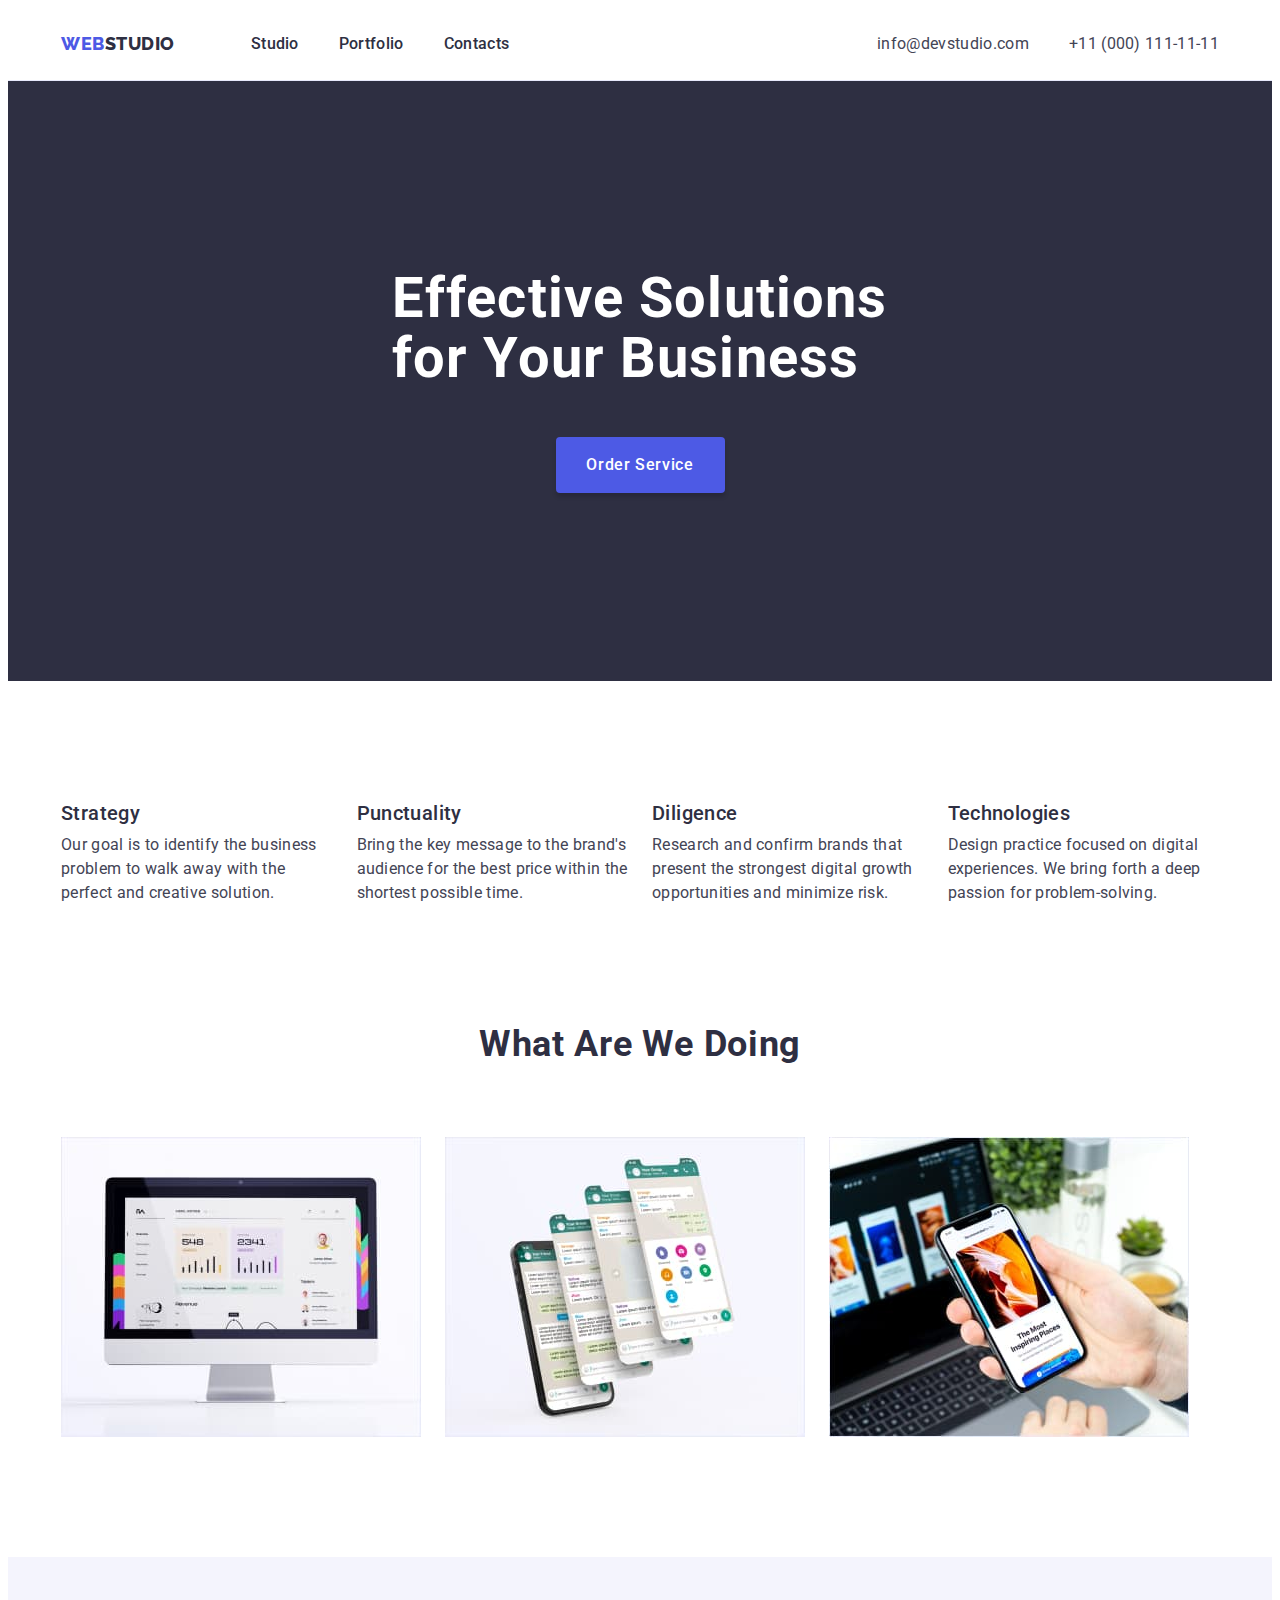
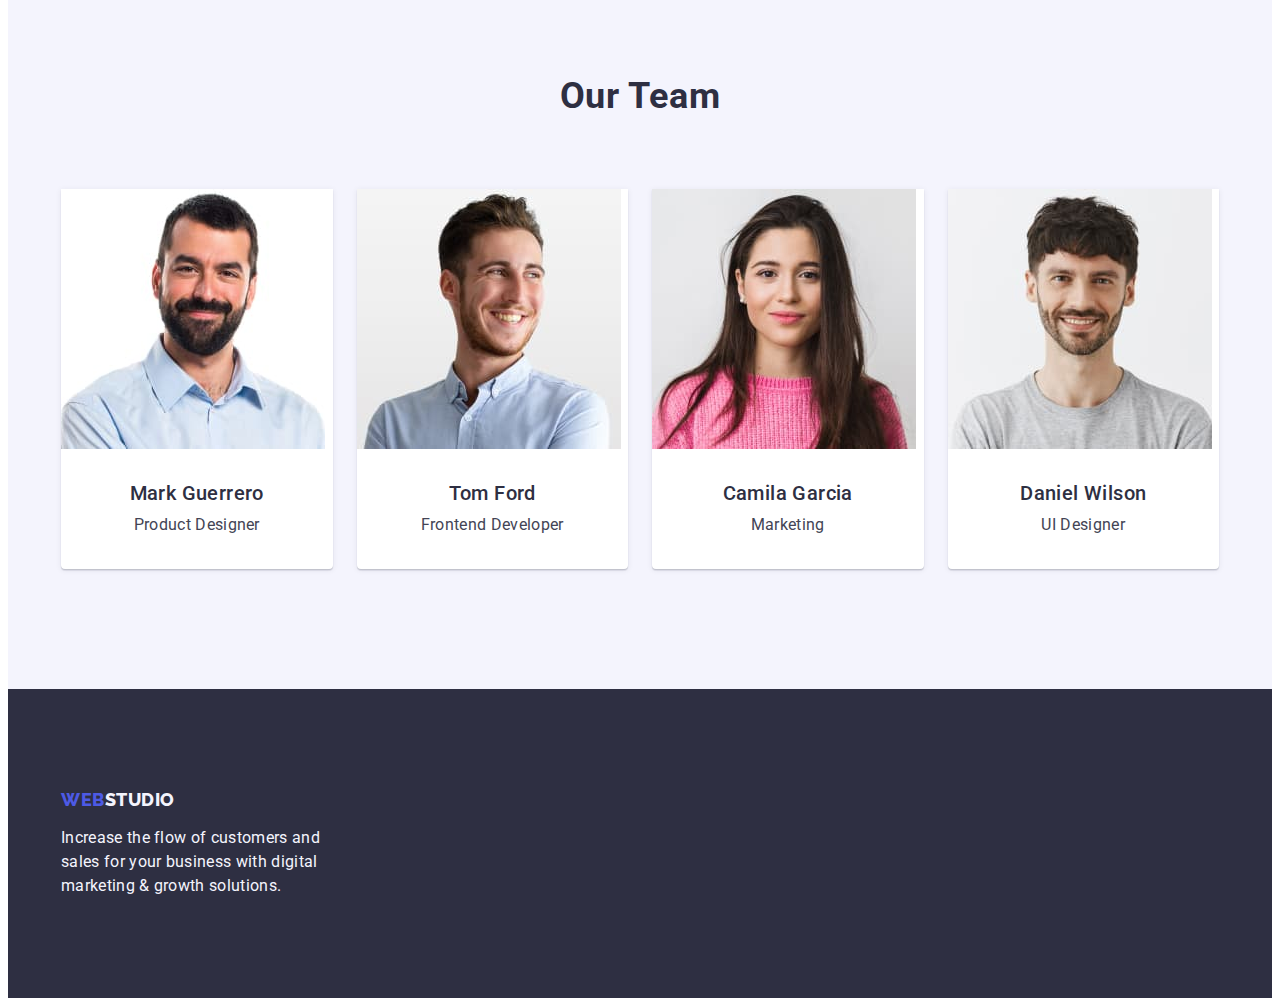
==== index.html @ a3e1db14 "copied" ====
<!DOCTYPE html>
<html lang="en">
  <head>
    <meta charset="UTF-8" />
    <meta http-equiv="X-UA-Compatible" content="IE=edge" />
    <meta name="viewport" content="width=device-width, initial-scale=1.0" />
    <!-- normalize -->
    <link
      rel="stylesheet"
      href="https://cdnjs.cloudflare.com/ajax/libs/modern-normalize/2.0.0/modern-normalize.min.css"
      integrity="sha512-4xo8blKMVCiXpTaLzQSLSw3KFOVPWhm/TRtuPVc4WG6kUgjH6J03IBuG7JZPkcWMxJ5huwaBpOpnwYElP/m6wg=="
      crossorigin="anonymous"
      referrerpolicy="no-referrer"
    />
    <!-- fonts -->
    <link rel="preconnect" href="https://fonts.googleapis.com" />
    <link rel="preconnect" href="https://fonts.gstatic.com" crossorigin />
    <link
      href="https://fonts.googleapis.com/css2?family=Raleway:wght@800&family=Roboto:wght@400;500;700;900&display=swap"
      rel="stylesheet"
    />
    <!-- styles -->
    <link rel="stylesheet" href="./css/styles.css" />
    <title>WebStudio</title>
  </head>
  <body>
    <header class="header">
      <div class="container header-container">
        <nav class="nav-container">
          <a href="./index.html" class="logo link"
            >Web<span class="logo-secondary">Studio</span></a
          >
          <ul class="list list-container">
            <li><a class="link header-nav" href="./index.html">Studio</a></li>
            <li>
              <a class="link header-nav" href="./portfolio.html">Portfolio</a>
            </li>
            <li><a class="link header-nav" href="">Contacts</a></li>
          </ul>
        </nav>
        <address class="adress-container">
          <ul class="list sub-adress-container">
            <li>
              <a class="link address" href="mailto:info@devstudio.com"
                >info@devstudio.com</a
              >
            </li>
            <li>
              <a class="link address" href="tel:+110001111111"
                >+11 (000) 111-11-11</a
              >
            </li>
          </ul>
        </address>
      </div>
    </header>
    <main>
      <!-- hero -->
      <section class="hero">
        <div class="container hero-container">
          <h1 class="hero-caption">Effective Solutions for Your Business</h1>
          <button type="button" class="button hero-button">
            Order Service
          </button>
        </div>
      </section>

      <!-- ---goals--- -->
      <section class="goals-section">
        <div class="container goals-container">
          <h2 hidden class="hiden">Our goals</h2>
          <ul class="list goals-wrap">
            <li class="goal-card">
              <h3 class="goals-subtitle">Strategy</h3>
              <p class="goals">
                Our goal is to identify the business problem to walk away with
                the perfect and creative solution.
              </p>
            </li>
            <li class="goal-card">
              <h3 class="goals-subtitle">Punctuality</h3>
              <p class="goals">
                Bring the key message to the brand's audience for the best price
                within the shortest possible time.
              </p>
            </li>
            <li class="goal-card">
              <h3 class="goals-subtitle">Diligence</h3>
              <p class="goals">
                Research and confirm brands that present the strongest digital
                growth opportunities and minimize risk.
              </p>
            </li>
            <li class="goal-card">
              <h3 class="goals-subtitle">Technologies</h3>
              <p class="goals">
                Design practice focused on digital experiences. We bring forth a
                deep passion for problem-solving.
              </p>
            </li>
          </ul>
        </div>
      </section>
      <!-- ----what are we doing--- -->
      <section class="examples-list">
        <div class="container">
          <h2 class="sections-title">What are we doing</h2>
          <ul class="list examples-wrap">
            <li class="pic-example">
              <img
                class="example-picture"
                src="./images/img1.jpg"
                alt="web site on destop"
                width="360"
                height="300"
              />
            </li>
            <li class="pic-example">
              <img
                class="picture"
                src="./images/img2.jpg"
                alt="web site on phone"
                width="360"
                height="300"
              />
            </li>
            <li class="pic-example">
              <img
                class="picture"
                src="./images/img3.jpg"
                alt="laptop and phone"
                width="360"
                height="300"
              />
            </li>
          </ul>
        </div>
      </section>
      <!----our team--- -->
      <section class="our-team">
        <div class="container team-container">
          <h2 class="sections-title">Our Team</h2>
          <ul class="list team-wrap">
            <li class="team-card">
              <img
                src="./images/mark.jpg"
                alt="Mark Guerrero"
                width="264"
                height="260"
              />
              <div class="worker-container">
                <h3 class="worker-name">Mark Guerrero</h3>
                <p class="job-description">Product Designer</p>
              </div>
            </li>
            <li class="team-card">
              <img
                src="./images/tom.jpg"
                alt="Tom Ford"
                width="264"
                height="260"
              />
              <div class="worker-container">
                <h3 class="worker-name">Tom Ford</h3>
                <p class="job-description">Frontend Developer</p>
              </div>
            </li>
            <li class="team-card">
              <img
                src="./images/camila.jpg"
                alt="Camila Garcia"
                width="264"
                height="260"
              />
              <div class="worker-container">
                <h3 class="worker-name">Camila Garcia</h3>
                <p class="job-description">Marketing</p>
              </div>
            </li>
            <li class="team-card">
              <img
                src="./images/daniel.jpg"
                alt="Daniel Wilson"
                width="264"
                height="260"
              />
              <div class="worker-container">
                <h3 class="worker-name">Daniel Wilson</h3>
                <p class="job-description">UI Designer</p>
              </div>
            </li>
          </ul>
        </div>
      </section>
    </main>
    <footer class="footer">
      <div class="container footer-container">
        <a href="./index.html" class="logo link"
          >Web<span class="logo-secondary-alt">Studio</span></a
        >
        <p class="footer-text">
          Increase the flow of customers and sales for your business with
          digital marketing & growth solutions.
        </p>
      </div>
    </footer>
  </body>
</html>
---- css/styles.css ----
/* pallete */
/* iris rgba(77, 90, 229, 1) links colors*/
/* ocean rgba(64, 75, 191, 1) */
/* NAVY BLUE rgba(46, 47, 66, 1) overlay color*/
/* SLATE rgba(67, 68, 85, 1) body text color*/
/* cloud-color rgba(244, 244, 253, 1) */

/* *,
*::before,
*::after {
  box-sizing: border-box;
} */

p,
h1,
h2,
h3,
h4,
h5,
h6 {
  margin: 0;
}

ul,
ol {
  margin: 0;
  padding: 0;
}

img {
  display: block;
}

:root {
  --primary-text-color: #434455;
  --secondary-color: #ffffff;
  --navy-blue: #2e2f42;
  --links-text-color: #4d5ae5;
  --cloud-color: #f4f4fd;
  --ocean: #404bbf;
  --border-color: #e7e9fc;
}

.list {
  list-style: none;
}

body {
  color: var(--primary-text-color);
  font-family: "Roboto", sans-serif;
  background-color: var(--secondary-color);
}

.container {
  max-width: 1158px;
  padding-left: 15px;
  padding-right: 15px;
  margin: 0 auto;
  /* outline: 2px solid red; */
}

/* ----------HEADER--------- */
.header-container {
  display: flex;
  align-items: center;
}

.nav-container {
  display: flex;
  align-items: center;
}

.list-container {
  display: flex;
  align-items: center;
  gap: 40px;
}

.adress-container {
  margin-left: auto;
}

.sub-adress-container {
  display: flex;
  align-items: center;
  gap: 40px;
}

.header {
  font-size: 16px;
  line-height: 1.5;
  border-bottom: 1px solid #e7e9fc;
}

.logo {
  font-family: "Raleway", sans-serif;
  font-weight: 800;
  font-size: 18px;
  line-height: 1.17;
  color: var(--links-text-color);
  letter-spacing: 0.03em;
  text-decoration: none;
  text-transform: uppercase;
  /* margin-right: 76px; */
}
.header .logo {
  margin-right: 76px;
}

.logo-secondary {
  color: var(--navy-blue);
}

.logo-secondary-alt {
  color: var(--cloud-color);
}

.header-nav {
  font-family: inherit;
  font-weight: 500;
  letter-spacing: 0.02em;
  color: var(--navy-blue);
  font-style: normal;
  display: block;
  padding-top: 24px;
  padding-bottom: 24px;
}
.list-container {
}

.address {
  font-family: inherit;
  font-weight: 400;
  font-style: normal;
  letter-spacing: 0.02em;
  color: var(--primary-text-color);
}

.link {
  text-decoration: none;
}

.link:hover,
.link:focus {
  color: var(--ocean);
}

/* ----------HERO1--------- */
.hero {
  background-color: var(--navy-blue);
  padding-top: 188px;
  padding-bottom: 188px;
}

.hero-container {
}

.hero-caption {
  font-family: "Roboto";
  font-size: 56px;
  line-height: 1.07;
  letter-spacing: 0.02em;
  color: var(--secondary-color);
  display: block;
  max-width: 496px;
  margin-left: auto;
  margin-right: auto;
  margin-bottom: 48px;
}

/* ----------buttons--------- */
.button {
  font-family: "Roboto", sans-serif;
  font-weight: 500;
  font-size: 16px;
  line-height: 1.5;
  letter-spacing: 0.04em;
  cursor: pointer;
  border-radius: 4px;
  border: none;
}

.button:hover,
.button:focus {
  background-color: var(--ocean);
  color: var(--secondary-color);
  border: 1px solid transparent;
}

/* ----------button hero 1--------- */
.hero-button {
  color: var(--secondary-color);
  background-color: var(--links-text-color);
  display: block;
  margin: auto;
  min-width: 169px;
  height: 56px;
  box-shadow: 0px 4px 4px rgba(0, 0, 0, 0.15);
}

/* --------buttons portfolio------- */
.portfolio-button {
  background-color: var(--cloud-color);
  color: var(--links-text-color);
  padding: 12px 24px 12px 24px;
  border: 1px solid var(--border-color);
}

/* ----------GOALS 2--------- */

.goals-section {
  padding: 120px 0;
}

.goals-wrap {
  display: flex;
  align-items: center;
  gap: 24px;
}

.goals {
  font-size: 16px;
  line-height: 1.5;
  letter-spacing: 0.02em;
}

.goal-card {
  width: calc((100% - 72px) / 4);
}
.goals-subtitle {
  font-weight: 500;
  font-size: 20px;
  line-height: 1.2;
  letter-spacing: 0.02em;
  color: var(--navy-blue);
  margin-bottom: 8px;
}

/* -------WHAT ARE WE DOING 3------ */
.examples-list {
  padding-bottom: 120px;
}

.example-picture {
}

.pic-example {
  width: calc((100% -48) / 3);
}

.examples-wrap {
  display: flex;
  gap: 24px;
}

.sections-title {
  font-size: 36px;
  line-height: 1.11;
  text-align: center;
  letter-spacing: 0.02em;
  text-transform: capitalize;
  color: var(--navy-blue);
  margin-bottom: 72px;
}

.hidden {
  position: absolute;
  white-space: nowrap;
  width: 1px;
  height: 1px;
  overflow: hidden;
  border: 0;
  padding: 0;
  clip: rect(0 0 0 0);
  clip-path: inset(50%);
  margin: -1px;
}

/* ----------OUR TEAM 4--------- */
.our-team {
  padding-top: 120px;
  padding-bottom: 120px;
}

.team-wrap {
  display: flex;
  align-items: center;
  gap: 24px;
}

.team-container {
}

.worker-container {
  padding: 32px 16px;
}

.our-team {
  background-color: var(--cloud-color);
  text-align: center;
  letter-spacing: 0.02em;
}

.team-card {
  background-color: var(--secondary-color);
  box-shadow: 0px 1px 6px rgba(46, 47, 66, 0.08),
    0px 1px 1px rgba(46, 47, 66, 0.16), 0px 2px 1px rgba(46, 47, 66, 0.08);
  border-radius: 0px 0px 4px 4px;
  width: calc((100% - 72px) / 4);
}

.worker-name {
  color: var(--navy-blue);
  font-weight: 500;
  font-size: 20px;
  line-height: 1.2;
  letter-spacing: 0.02em;
  margin-bottom: 8px;
}

.job-description {
  font-size: 16px;
  line-height: 1.5;
}
/* ----------FOOTER--------- */

.footer-container {
}

.footer {
  font-size: 16px;
  line-height: 1.5;
  letter-spacing: 0.02em;
  background-color: var(--navy-blue);
  color: var(--cloud-color);
  padding-top: 100px;
  padding-bottom: 100px;
}

.footer .logo {
  display: inline-block;
  margin-bottom: 16px;
}

.footer-text {
  display: block;
  width: 264px;
  /* margin-top: 16px; */
}

/* ------PAGE 2----- */

/* PROJECTS EXAMPLE */

.portfolio {
  padding: 96px 0 120px;
}

.filter-wrap {
  display: flex;
  flex-wrap: wrap;
  gap: 24px;
  justify-content: center;
  margin-bottom: 72px;
}

.portf-examples-wrap {
  display: flex;
  flex-wrap: wrap;
  row-gap: 48px;
  column-gap: 24px;
}

.portf-examples {
  /* border: 1px solid #e7e9fc; */
  /* display: inline-block; */
  /* padding-bottom: 32px; */
  width: calc((100% - 48px) / 3);
}

.example-title {
  font-family: inherit;
  font-style: normal;
  font-weight: 500;
  font-size: 20px;
  line-height: 1.2;
  letter-spacing: 0.02em;
  color: var(--navy-blue);
  margin-bottom: 8px;
  /* margin-top: 32px; */
}

.example-description {
  font-family: inherit;
  font-size: 16px;
  line-height: 1.5;
  letter-spacing: 0.02em;
  color: var(--primary-text-color);
}

.portfolio-pic {
  display: block;
}

.port-example-block {
  padding: 32px 16px;
  border: 1px solid var(--border-color);
  border-top: none;
}
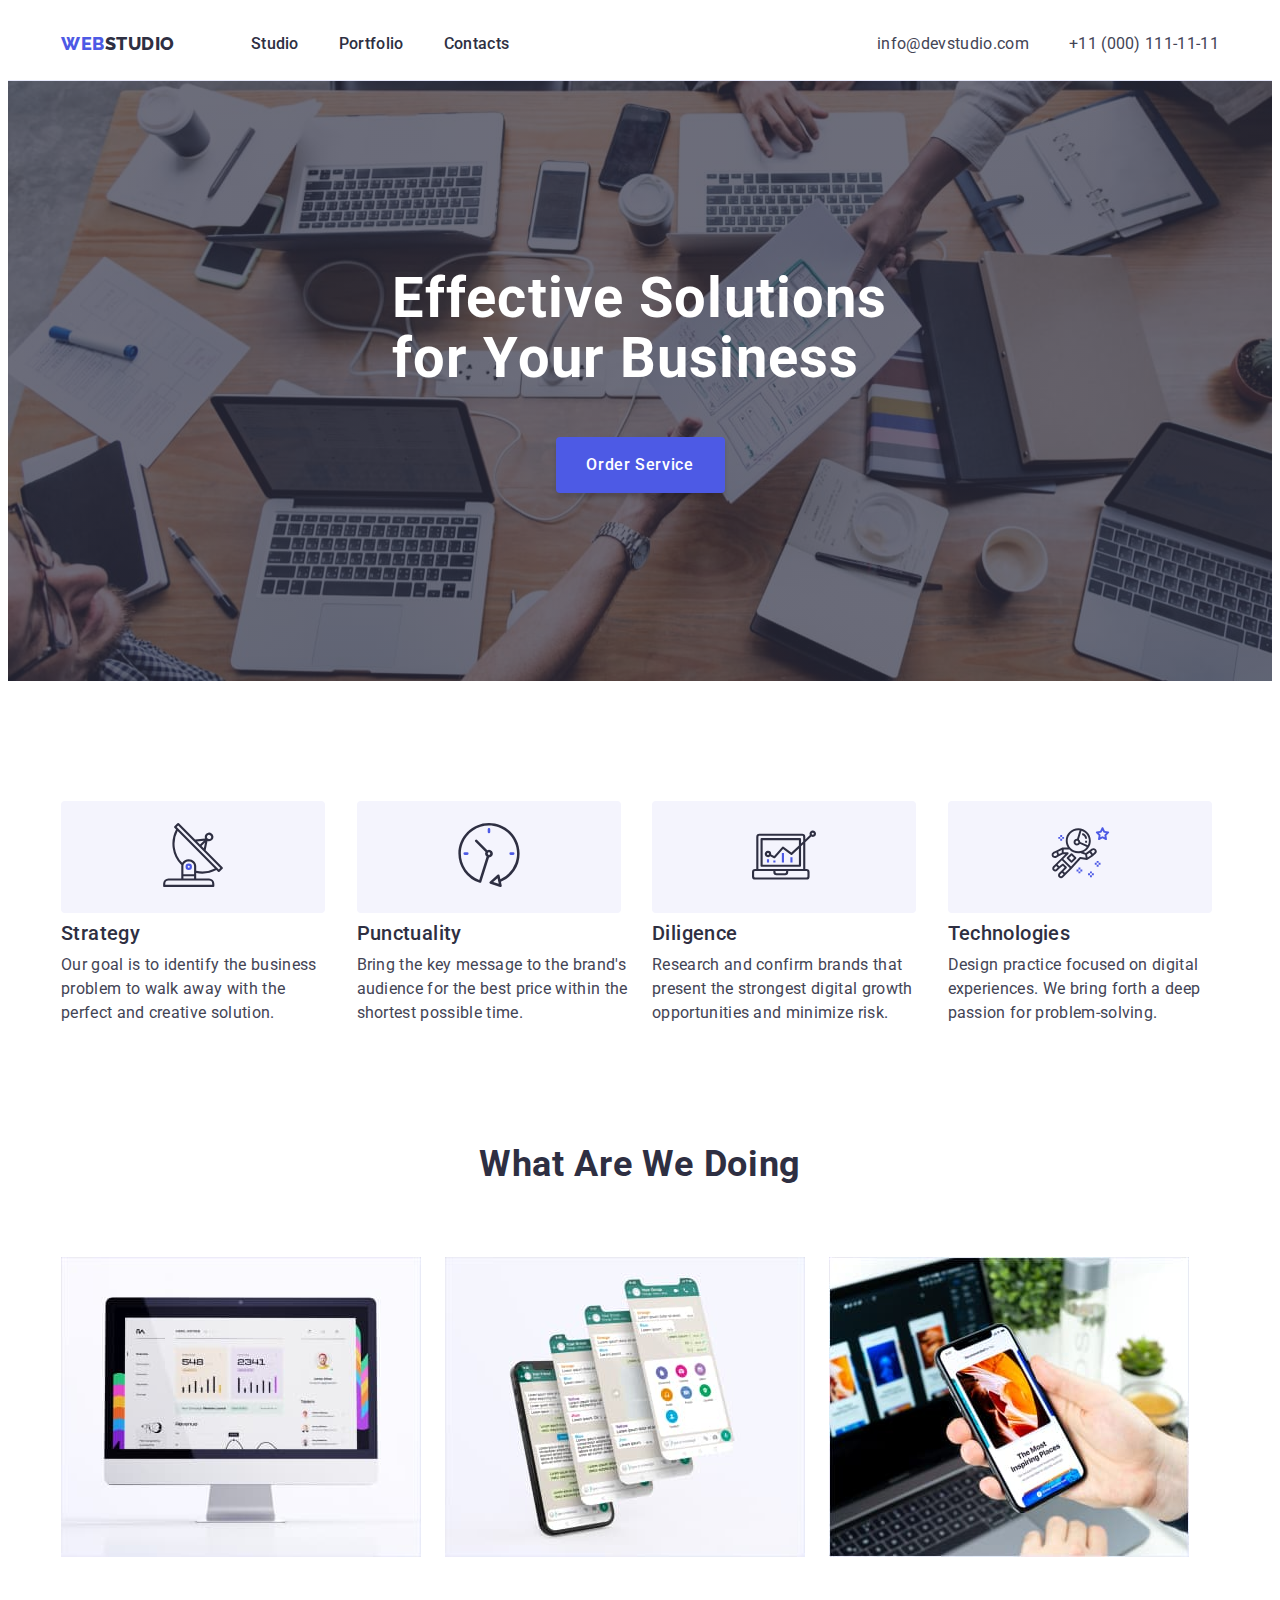
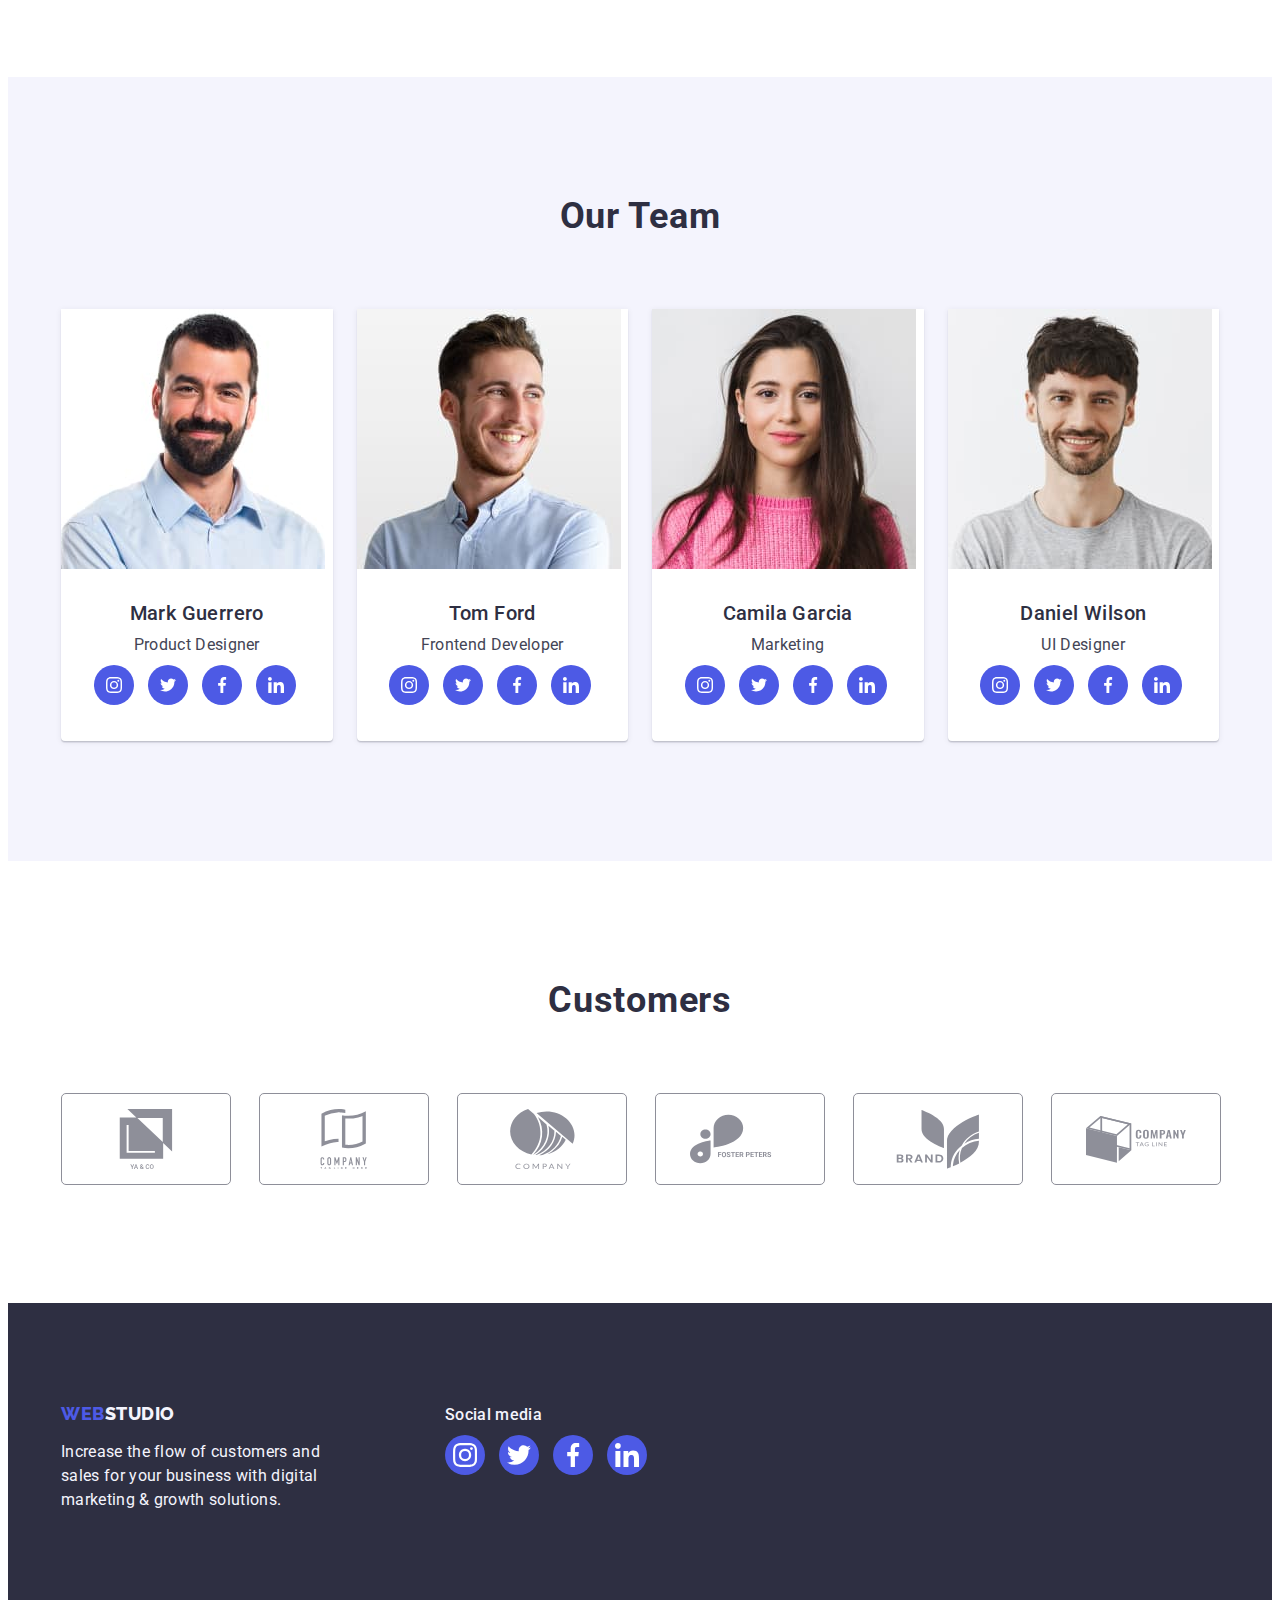
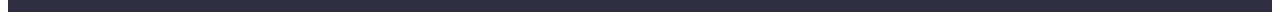
==== commit c6473926: "part1 done" ====
--- a/index.html
+++ b/index.html
@@ -71,6 +71,18 @@
           <h2 hidden class="hiden">Our goals</h2>
           <ul class="list goals-wrap">
             <li class="goal-card">
+              <div class="goals-pic">
+                <a
+                  href=""
+                  class="goal-pic link"
+                  target="_blank"
+                  rel="noopener noreferrer"
+                >
+                  <svg class="goal-icon" width="64" height="64">
+                    <use href="./images/goals.svg#icon-antenna"></use>
+                  </svg>
+                </a>
+              </div>
               <h3 class="goals-subtitle">Strategy</h3>
               <p class="goals">
                 Our goal is to identify the business problem to walk away with
@@ -78,6 +90,18 @@
               </p>
             </li>
             <li class="goal-card">
+              <div class="goals-pic">
+                <a
+                  href=""
+                  class="goal-pic link"
+                  target="_blank"
+                  rel="noopener noreferrer"
+                >
+                  <svg class="goal-icon" width="64" height="64">
+                    <use href="./images/goals.svg#icon-clock"></use>
+                  </svg>
+                </a>
+              </div>
               <h3 class="goals-subtitle">Punctuality</h3>
               <p class="goals">
                 Bring the key message to the brand's audience for the best price
@@ -85,6 +109,18 @@
               </p>
             </li>
             <li class="goal-card">
+              <div class="goals-pic">
+                <a
+                  href=""
+                  class="goal-pic link"
+                  target="_blank"
+                  rel="noopener noreferrer"
+                >
+                  <svg class="goal-icon" width="64" height="64">
+                    <use href="./images/goals.svg#icon-diagram"></use>
+                  </svg>
+                </a>
+              </div>
               <h3 class="goals-subtitle">Diligence</h3>
               <p class="goals">
                 Research and confirm brands that present the strongest digital
@@ -92,6 +128,18 @@
               </p>
             </li>
             <li class="goal-card">
+              <div class="goals-pic">
+                <a
+                  href=""
+                  class="goal-pic link"
+                  target="_blank"
+                  rel="noopener noreferrer"
+                >
+                  <svg class="goal-icon" width="64" height="64">
+                    <use href="./images/goals.svg#icon-astronaut"></use>
+                  </svg>
+                </a>
+              </div>
               <h3 class="goals-subtitle">Technologies</h3>
               <p class="goals">
                 Design practice focused on digital experiences. We bring forth a
@@ -151,6 +199,56 @@
               <div class="worker-container">
                 <h3 class="worker-name">Mark Guerrero</h3>
                 <p class="job-description">Product Designer</p>
+                <ul class="worker-soc-list list">
+                  <li class="worker-soc-item link">
+                    <a
+                      href=""
+                      class="worker-soc-link link"
+                      target="_blank"
+                      rel="noopener noreferrer"
+                    >
+                      <svg class="worker-soc-icon" width="16" height="16">
+                        <use href="./images/icons.svg#icon-instagram"></use>
+                      </svg>
+                    </a>
+                  </li>
+                  <li class="worker-soc-item link">
+                    <a
+                      href=""
+                      class="worker-soc-link link"
+                      target="_blank"
+                      rel="noopener noreferrer"
+                    >
+                      <svg class="worker-soc-icon" width="16" height="16">
+                        <use href="./images/icons.svg#icon-twitter"></use>
+                      </svg>
+                    </a>
+                  </li>
+                  <li class="worker-soc-item link">
+                    <a
+                      href="./images/icons.svg#icon-twitter"
+                      class="worker-soc-link link"
+                      target="_blank"
+                      rel="noopener noreferrer"
+                    >
+                      <svg class="worker-soc-icon" width="16" height="16">
+                        <use href="./images/icons.svg#icon-facebook"></use>
+                      </svg>
+                    </a>
+                  </li>
+                  <li class="worker-soc-item link">
+                    <a
+                      href=""
+                      class="worker-soc-link link"
+                      target="_blank"
+                      rel="noopener noreferrer"
+                    >
+                      <svg class="worker-soc-icon" width="16" height="16">
+                        <use href="./images/icons.svg#icon-linkedin"></use>
+                      </svg>
+                    </a>
+                  </li>
+                </ul>
               </div>
             </li>
             <li class="team-card">
@@ -163,6 +261,56 @@
               <div class="worker-container">
                 <h3 class="worker-name">Tom Ford</h3>
                 <p class="job-description">Frontend Developer</p>
+                <ul class="worker-soc-list list">
+                  <li class="worker-soc-item link">
+                    <a
+                      href=""
+                      class="worker-soc-link link"
+                      target="_blank"
+                      rel="noopener noreferrer"
+                    >
+                      <svg class="worker-soc-icon" width="16" height="16">
+                        <use href="./images/icons.svg#icon-instagram"></use>
+                      </svg>
+                    </a>
+                  </li>
+                  <li class="worker-soc-item link">
+                    <a
+                      href=""
+                      class="worker-soc-link link"
+                      target="_blank"
+                      rel="noopener noreferrer"
+                    >
+                      <svg class="worker-soc-icon" width="16" height="16">
+                        <use href="./images/icons.svg#icon-twitter"></use>
+                      </svg>
+                    </a>
+                  </li>
+                  <li class="worker-soc-item link">
+                    <a
+                      href="./images/icons.svg#icon-twitter"
+                      class="worker-soc-link link"
+                      target="_blank"
+                      rel="noopener noreferrer"
+                    >
+                      <svg class="worker-soc-icon" width="16" height="16">
+                        <use href="./images/icons.svg#icon-facebook"></use>
+                      </svg>
+                    </a>
+                  </li>
+                  <li class="worker-soc-item link">
+                    <a
+                      href=""
+                      class="worker-soc-link link"
+                      target="_blank"
+                      rel="noopener noreferrer"
+                    >
+                      <svg class="worker-soc-icon" width="16" height="16">
+                        <use href="./images/icons.svg#icon-linkedin"></use>
+                      </svg>
+                    </a>
+                  </li>
+                </ul>
               </div>
             </li>
             <li class="team-card">
@@ -175,6 +323,56 @@
               <div class="worker-container">
                 <h3 class="worker-name">Camila Garcia</h3>
                 <p class="job-description">Marketing</p>
+                <ul class="worker-soc-list list">
+                  <li class="worker-soc-item link">
+                    <a
+                      href=""
+                      class="worker-soc-link link"
+                      target="_blank"
+                      rel="noopener noreferrer"
+                    >
+                      <svg class="worker-soc-icon" width="16" height="16">
+                        <use href="./images/icons.svg#icon-instagram"></use>
+                      </svg>
+                    </a>
+                  </li>
+                  <li class="worker-soc-item link">
+                    <a
+                      href=""
+                      class="worker-soc-link link"
+                      target="_blank"
+                      rel="noopener noreferrer"
+                    >
+                      <svg class="worker-soc-icon" width="16" height="16">
+                        <use href="./images/icons.svg#icon-twitter"></use>
+                      </svg>
+                    </a>
+                  </li>
+                  <li class="worker-soc-item link">
+                    <a
+                      href="./images/icons.svg#icon-twitter"
+                      class="worker-soc-link link"
+                      target="_blank"
+                      rel="noopener noreferrer"
+                    >
+                      <svg class="worker-soc-icon" width="16" height="16">
+                        <use href="./images/icons.svg#icon-facebook"></use>
+                      </svg>
+                    </a>
+                  </li>
+                  <li class="worker-soc-item link">
+                    <a
+                      href=""
+                      class="worker-soc-link link"
+                      target="_blank"
+                      rel="noopener noreferrer"
+                    >
+                      <svg class="worker-soc-icon" width="16" height="16">
+                        <use href="./images/icons.svg#icon-linkedin"></use>
+                      </svg>
+                    </a>
+                  </li>
+                </ul>
               </div>
             </li>
             <li class="team-card">
@@ -187,21 +385,180 @@
               <div class="worker-container">
                 <h3 class="worker-name">Daniel Wilson</h3>
                 <p class="job-description">UI Designer</p>
-              </div>
+                <ul class="worker-soc-list list">
+                  <li class="worker-soc-item link">
+                    <a
+                      href=""
+                      class="worker-soc-link link"
+                      target="_blank"
+                      rel="noopener noreferrer"
+                    >
+                      <svg class="worker-soc-icon" width="16" height="16">
+                        <use href="./images/icons.svg#icon-instagram"></use>
+                      </svg>
+                    </a>
+                  </li>
+                  <li class="worker-soc-item link">
+                    <a
+                      href=""
+                      class="worker-soc-link link"
+                      target="_blank"
+                      rel="noopener noreferrer"
+                    >
+                      <svg class="worker-soc-icon" width="16" height="16">
+                        <use href="./images/icons.svg#icon-twitter"></use>
+                      </svg>
+                    </a>
+                  </li>
+                  <li class="worker-soc-item link">
+                    <a
+                      href="./images/icons.svg#icon-twitter"
+                      class="worker-soc-link link"
+                      target="_blank"
+                      rel="noopener noreferrer"
+                    >
+                      <svg class="worker-soc-icon" width="16" height="16">
+                        <use href="./images/icons.svg#icon-facebook"></use>
+                      </svg>
+                    </a>
+                  </li>
+                  <li class="worker-soc-item link">
+                    <a
+                      href=""
+                      class="worker-soc-link link"
+                      target="_blank"
+                      rel="noopener noreferrer"
+                    >
+                      <svg class="worker-soc-icon" width="16" height="16">
+                        <use href="./images/icons.svg#icon-linkedin"></use>
+                      </svg>
+                    </a>
+                  </li>
+                </ul>
+              </div>
+            </li>
+          </ul>
+        </div>
+      </section>
+
+      <!-- CUSTOMER SECTION -->
+      <section class="customers-section">
+        <h2 class="sections-title">Customers</h2>
+        <div class="container">
+          <ul class="customer-list list">
+            <li class="customer-item">
+              <a href="" class="customer-link link">
+                <svg class="customer-icon">
+                  <use href="./images/customers.svg#icon-yaco"></use>
+                </svg>
+              </a>
+            </li>
+            <li class="customer-item">
+              <a href="" class="customer-link link">
+                <svg class="customer-icon">
+                  <use href="./images/customers.svg#icon-company-tagline"></use>
+                </svg>
+              </a>
+            </li>
+            <li class="customer-item">
+              <a href="" class="customer-link link">
+                <svg class="customer-icon">
+                  <use href="./images/customers.svg#icon-company"></use>
+                </svg>
+              </a>
+            </li>
+            <li class="customer-item">
+              <a href="" class="customer-link link">
+                <svg class="customer-icon">
+                  <use href="./images/customers.svg#icon-forester-peters"></use>
+                </svg>
+              </a>
+            </li>
+            <li class="customer-item">
+              <a href="" class="customer-link link">
+                <svg class="customer-icon">
+                  <use href="./images/customers.svg#icon-brand"></use>
+                </svg>
+              </a>
+            </li>
+            <li class="customer-item">
+              <a href="" class="customer-link link">
+                <svg class="customer-icon">
+                  <use href="./images/customers.svg#icon-tag-line"></use>
+                </svg>
+              </a>
             </li>
           </ul>
         </div>
       </section>
     </main>
+
+    <!-- FOOTER -->
+
     <footer class="footer">
-      <div class="container footer-container">
-        <a href="./index.html" class="logo link"
-          >Web<span class="logo-secondary-alt">Studio</span></a
-        >
-        <p class="footer-text">
-          Increase the flow of customers and sales for your business with
-          digital marketing & growth solutions.
-        </p>
+      <div class="container footer-container footer-links">
+        <div class="footer-descr">
+          <a href="./index.html" class="logo link"
+            >Web<span class="logo-secondary-alt">Studio</span></a
+          >
+          <p class="footer-text">
+            Increase the flow of customers and sales for your business with
+            digital marketing & growth solutions.
+          </p>
+        </div>
+        <div>
+          <h2 class="footer-caption">Social media</h2>
+          <ul class="worker-soc-list list">
+            <li class="worker-soc-item link">
+              <a
+                href=""
+                class="worker-soc-link link"
+                target="_blank"
+                rel="noopener noreferrer"
+              >
+                <svg class="worker-soc-icon" width="24" height="24">
+                  <use href="./images/icons.svg#icon-instagram"></use>
+                </svg>
+              </a>
+            </li>
+            <li class="worker-soc-item link">
+              <a
+                href=""
+                class="worker-soc-link link"
+                target="_blank"
+                rel="noopener noreferrer"
+              >
+                <svg class="worker-soc-icon" width="24" height="24">
+                  <use href="./images/icons.svg#icon-twitter"></use>
+                </svg>
+              </a>
+            </li>
+            <li class="worker-soc-item link">
+              <a
+                href="./images/icons.svg#icon-twitter"
+                class="worker-soc-link link"
+                target="_blank"
+                rel="noopener noreferrer"
+              >
+                <svg class="worker-soc-icon" width="24" height="24">
+                  <use href="./images/icons.svg#icon-facebook"></use>
+                </svg>
+              </a>
+            </li>
+            <li class="worker-soc-item link">
+              <a
+                href=""
+                class="worker-soc-link link"
+                target="_blank"
+                rel="noopener noreferrer"
+              >
+                <svg class="worker-soc-icon" width="24" height="24">
+                  <use href="./images/icons.svg#icon-linkedin"></use>
+                </svg>
+              </a>
+            </li>
+          </ul>
+        </div>
       </div>
     </footer>
   </body>
--- a/css/styles.css
+++ b/css/styles.css
@@ -39,6 +39,7 @@
   --cloud-color: #f4f4fd;
   --ocean: #404bbf;
   --border-color: #e7e9fc;
+  --light-slate: #8e8f99;
 }
 
 .list {
@@ -147,7 +148,14 @@
 
 /* ----------HERO1--------- */
 .hero {
-  background-color: var(--navy-blue);
+  background-image: linear-gradient(#2e2f42b3, #2e2f42b3),
+    url(../images/office-image.jpg);
+  max-width: 1440px;
+  background-size: cover;
+  margin-left: auto;
+  margin-right: auto;
+
+  /* background-color: var(--navy-blue); */
   padding-top: 188px;
   padding-bottom: 188px;
 }
@@ -233,6 +241,18 @@
   line-height: 1.2;
   letter-spacing: 0.02em;
   color: var(--navy-blue);
+  margin-bottom: 8px;
+}
+
+.goals-pic {
+  display: block;
+  display: flex;
+  align-items: center;
+  justify-content: center;
+  width: 264px;
+  height: 112px;
+  border-radius: 4px;
+  background-color: var(--cloud-color);
   margin-bottom: 8px;
 }
 
@@ -318,10 +338,74 @@
   margin-bottom: 8px;
 }
 
+.worker-soc-list {
+  display: flex;
+  justify-content: center;
+  gap: 10px;
+}
+
 .job-description {
   font-size: 16px;
   line-height: 1.5;
-}
+  margin-bottom: 8px;
+}
+
+.worker-soc-item {
+  width: 44px;
+  height: 44px;
+}
+
+.worker-soc-link {
+  width: 40px;
+  height: 40px;
+  background-color: var(--links-text-color);
+  border-radius: 50%;
+  display: block;
+  display: flex;
+  align-items: center;
+  justify-content: center;
+  fill: white;
+}
+
+/* CUSTOMERS */
+
+.customers-section {
+  padding-top: 120px;
+  padding-bottom: 120px;
+}
+
+.customer-list {
+  display: flex;
+  gap: 30px;
+}
+
+.customer-item {
+  width: calc((100% - 150px) / 6);
+  height: 90px;
+}
+.customer-link {
+  width: 100%;
+  height: 100%;
+  border: 1px solid var(--light-slate);
+  border-radius: 5px;
+  display: flex;
+  align-items: center;
+  justify-content: center;
+  color: var(--light-slate);
+}
+
+.customer-icon {
+  width: 100px;
+  height: 60px;
+  fill: currentColor;
+}
+
+.customer-link:hover,
+.customer-link:focus {
+  border-color: var(--ocean);
+  color: var(--ocean);
+}
+
 /* ----------FOOTER--------- */
 
 .footer-container {
@@ -346,6 +430,22 @@
   display: block;
   width: 264px;
   /* margin-top: 16px; */
+}
+
+.footer-links {
+  display: flex;
+}
+
+.footer-caption {
+  margin-bottom: 8px;
+  font-weight: 500;
+  font-size: 16px;
+  line-height: 1.5;
+  letter-spacing: 0.02em;
+}
+
+.footer-descr {
+  margin-right: 120px;
 }
 
 /* ------PAGE 2----- */
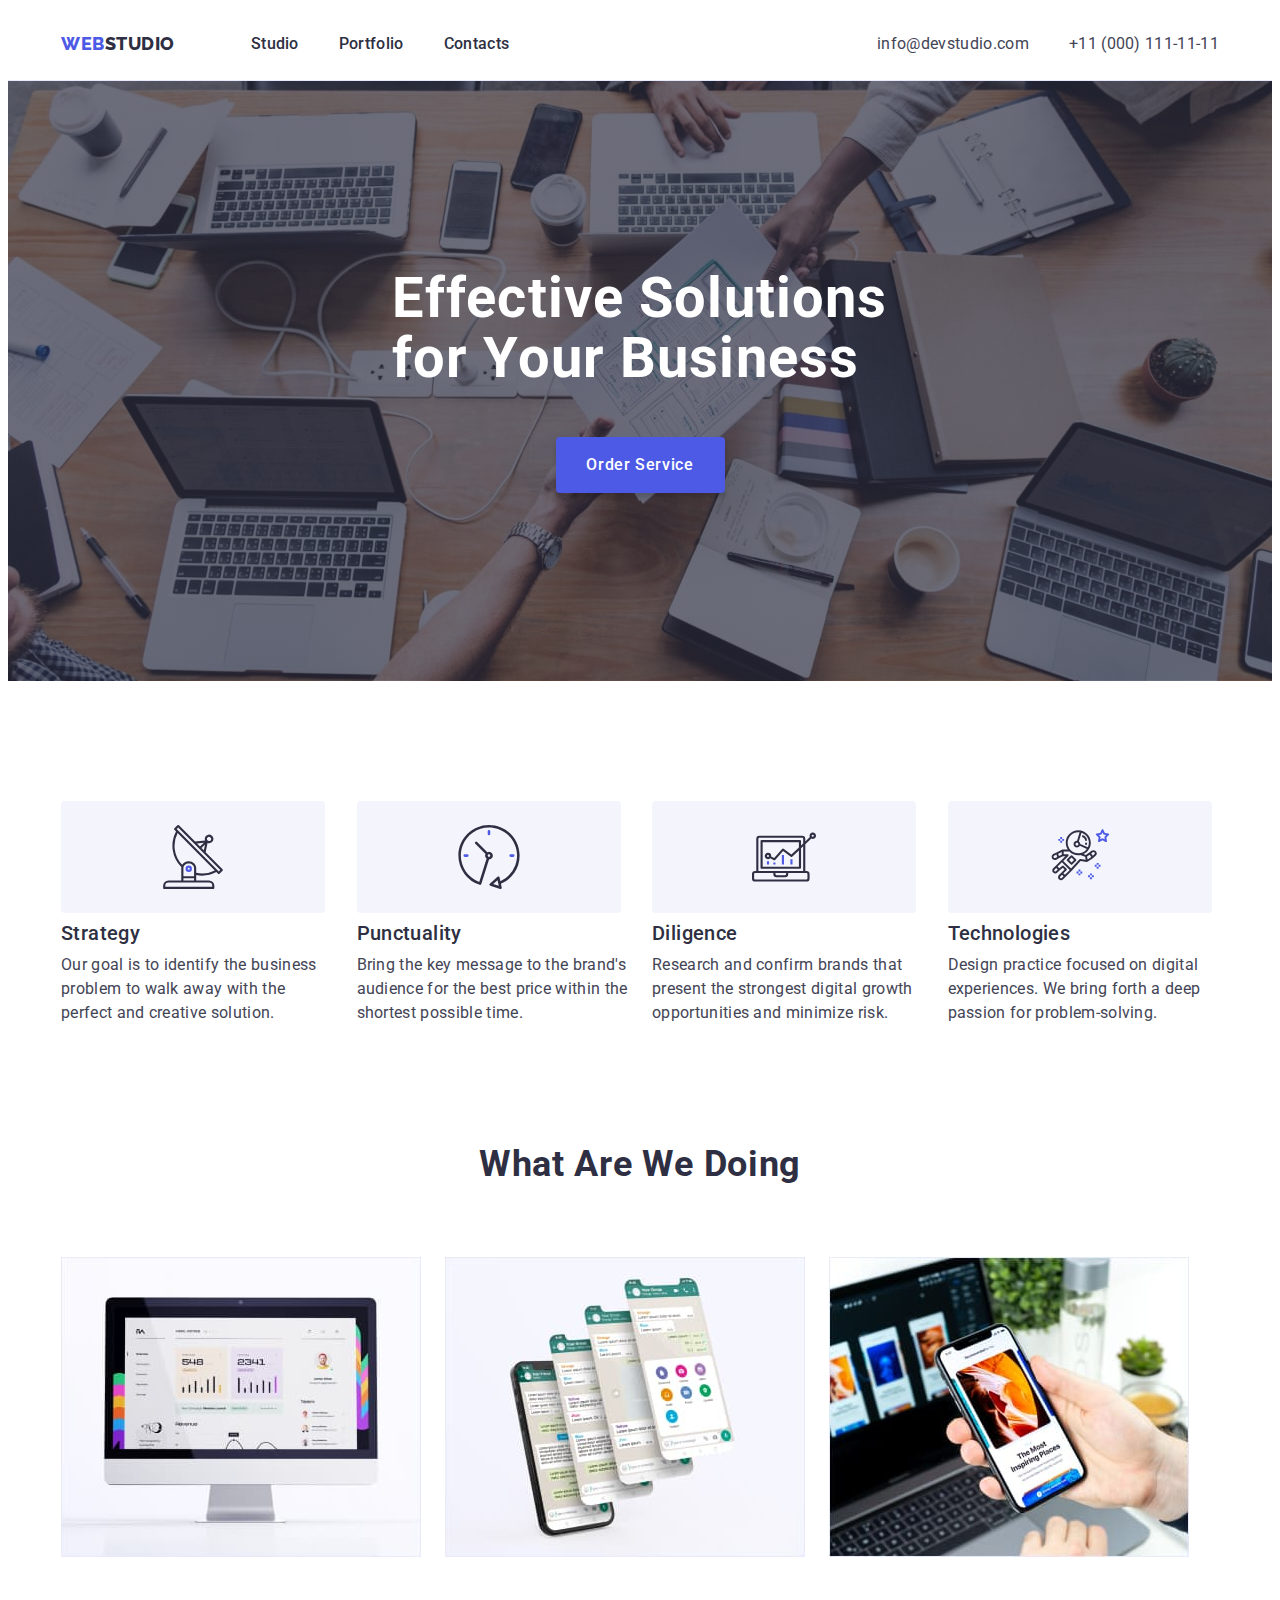
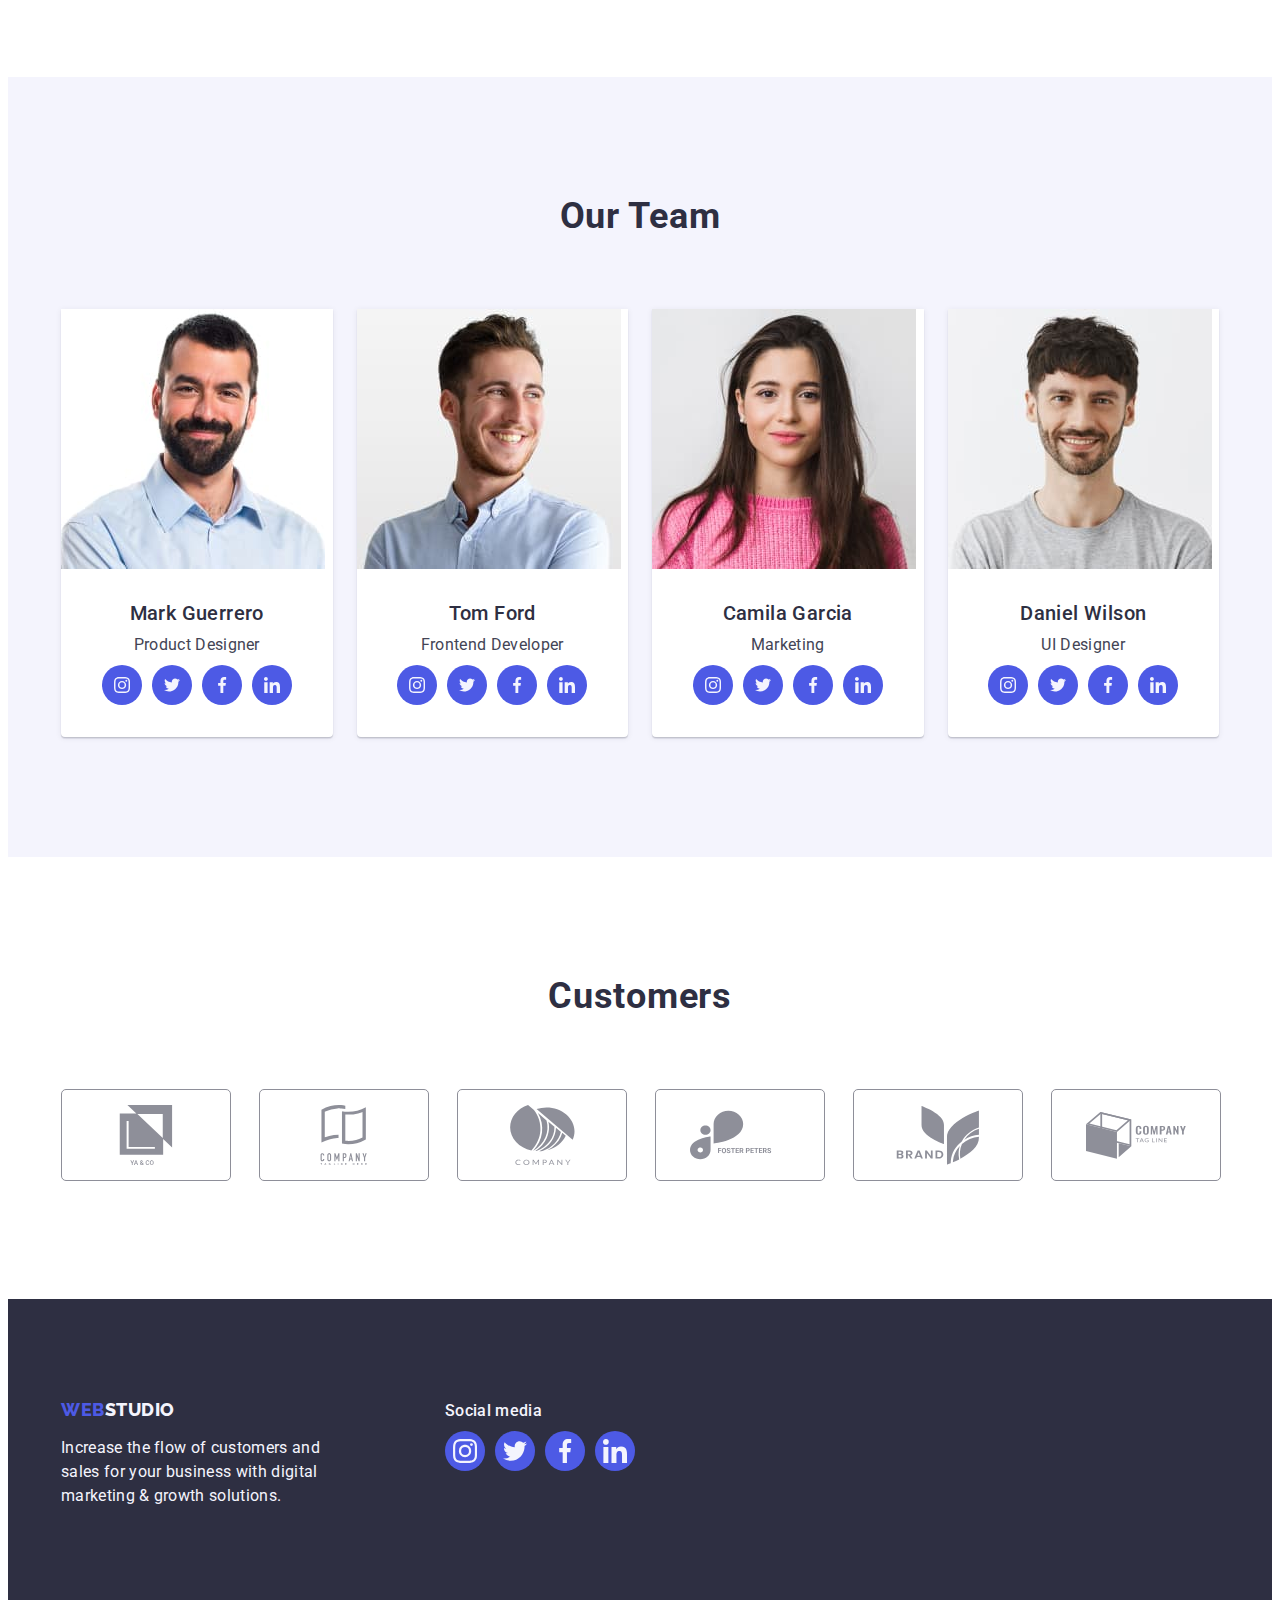
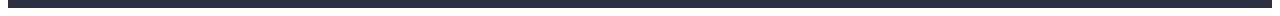
==== commit 8f01e6a4: "update before sleep" ====
--- a/index.html
+++ b/index.html
@@ -72,16 +72,9 @@
           <ul class="list goals-wrap">
             <li class="goal-card">
               <div class="goals-pic">
-                <a
-                  href=""
-                  class="goal-pic link"
-                  target="_blank"
-                  rel="noopener noreferrer"
-                >
-                  <svg class="goal-icon" width="64" height="64">
-                    <use href="./images/goals.svg#icon-antenna"></use>
-                  </svg>
-                </a>
+                <svg class="goal-icon" width="64" height="64">
+                  <use href="./images/goals.svg#icon-antenna"></use>
+                </svg>
               </div>
               <h3 class="goals-subtitle">Strategy</h3>
               <p class="goals">
@@ -91,16 +84,9 @@
             </li>
             <li class="goal-card">
               <div class="goals-pic">
-                <a
-                  href=""
-                  class="goal-pic link"
-                  target="_blank"
-                  rel="noopener noreferrer"
-                >
-                  <svg class="goal-icon" width="64" height="64">
-                    <use href="./images/goals.svg#icon-clock"></use>
-                  </svg>
-                </a>
+                <svg class="goal-icon" width="64" height="64">
+                  <use href="./images/goals.svg#icon-clock"></use>
+                </svg>
               </div>
               <h3 class="goals-subtitle">Punctuality</h3>
               <p class="goals">
@@ -110,16 +96,9 @@
             </li>
             <li class="goal-card">
               <div class="goals-pic">
-                <a
-                  href=""
-                  class="goal-pic link"
-                  target="_blank"
-                  rel="noopener noreferrer"
-                >
-                  <svg class="goal-icon" width="64" height="64">
-                    <use href="./images/goals.svg#icon-diagram"></use>
-                  </svg>
-                </a>
+                <svg class="goal-icon" width="64" height="64">
+                  <use href="./images/goals.svg#icon-diagram"></use>
+                </svg>
               </div>
               <h3 class="goals-subtitle">Diligence</h3>
               <p class="goals">
@@ -129,16 +108,9 @@
             </li>
             <li class="goal-card">
               <div class="goals-pic">
-                <a
-                  href=""
-                  class="goal-pic link"
-                  target="_blank"
-                  rel="noopener noreferrer"
-                >
-                  <svg class="goal-icon" width="64" height="64">
-                    <use href="./images/goals.svg#icon-astronaut"></use>
-                  </svg>
-                </a>
+                <svg class="goal-icon" width="64" height="64">
+                  <use href="./images/goals.svg#icon-astronaut"></use>
+                </svg>
               </div>
               <h3 class="goals-subtitle">Technologies</h3>
               <p class="goals">
@@ -443,8 +415,8 @@
 
       <!-- CUSTOMER SECTION -->
       <section class="customers-section">
-        <h2 class="sections-title">Customers</h2>
         <div class="container">
+          <h2 class="sections-title">Customers</h2>
           <ul class="customer-list list">
             <li class="customer-item">
               <a href="" class="customer-link link">
--- a/css/styles.css
+++ b/css/styles.css
@@ -150,6 +150,8 @@
 .hero {
   background-image: linear-gradient(#2e2f42b3, #2e2f42b3),
     url(../images/office-image.jpg);
+  background-repeat: no-repeat;
+  background-position: center;
   max-width: 1440px;
   background-size: cover;
   margin-left: auto;
@@ -351,20 +353,21 @@
 }
 
 .worker-soc-item {
-  width: 44px;
-  height: 44px;
-}
-
-.worker-soc-link {
   width: 40px;
   height: 40px;
+  gap: 24px;
+}
+
+.worker-soc-link {
+  width: 100%;
+  height: 100%;
   background-color: var(--links-text-color);
   border-radius: 50%;
   display: block;
   display: flex;
   align-items: center;
   justify-content: center;
-  fill: white;
+  fill: #f4f4fd;
 }
 
 /* CUSTOMERS */
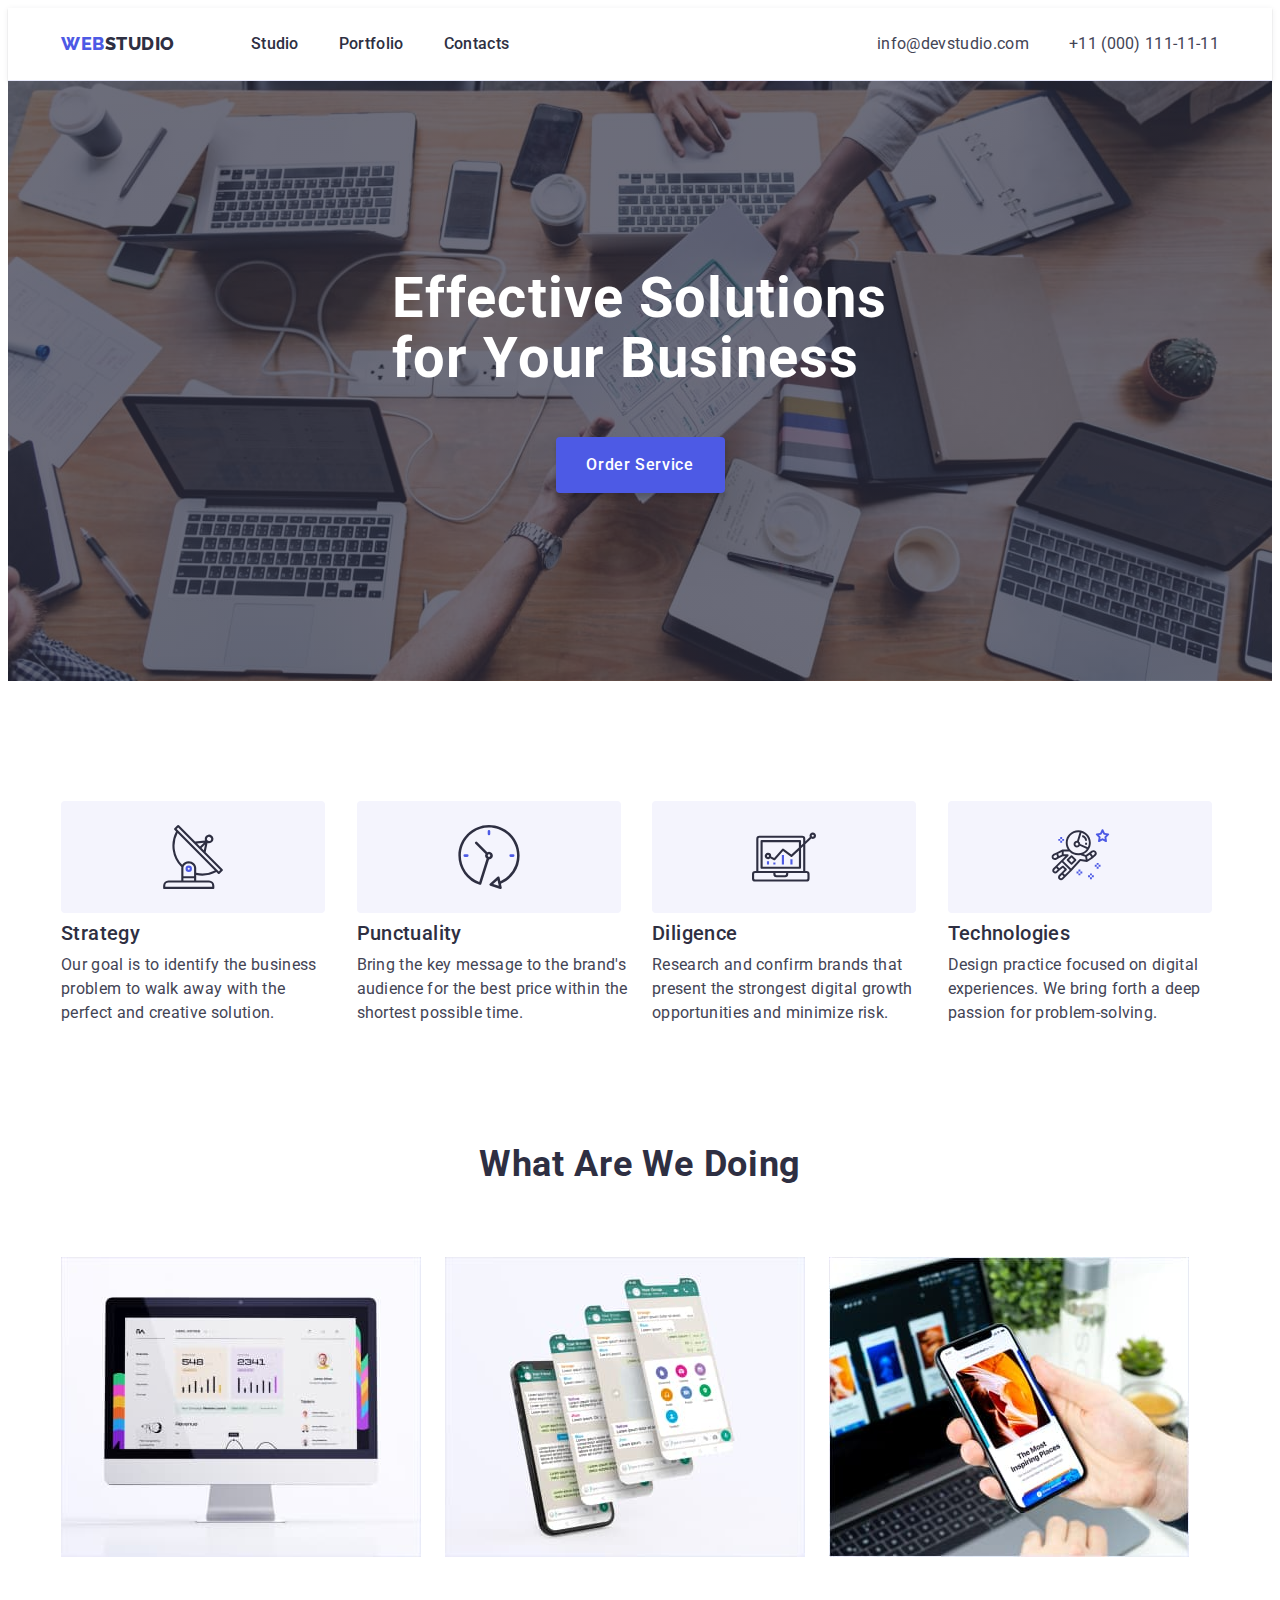
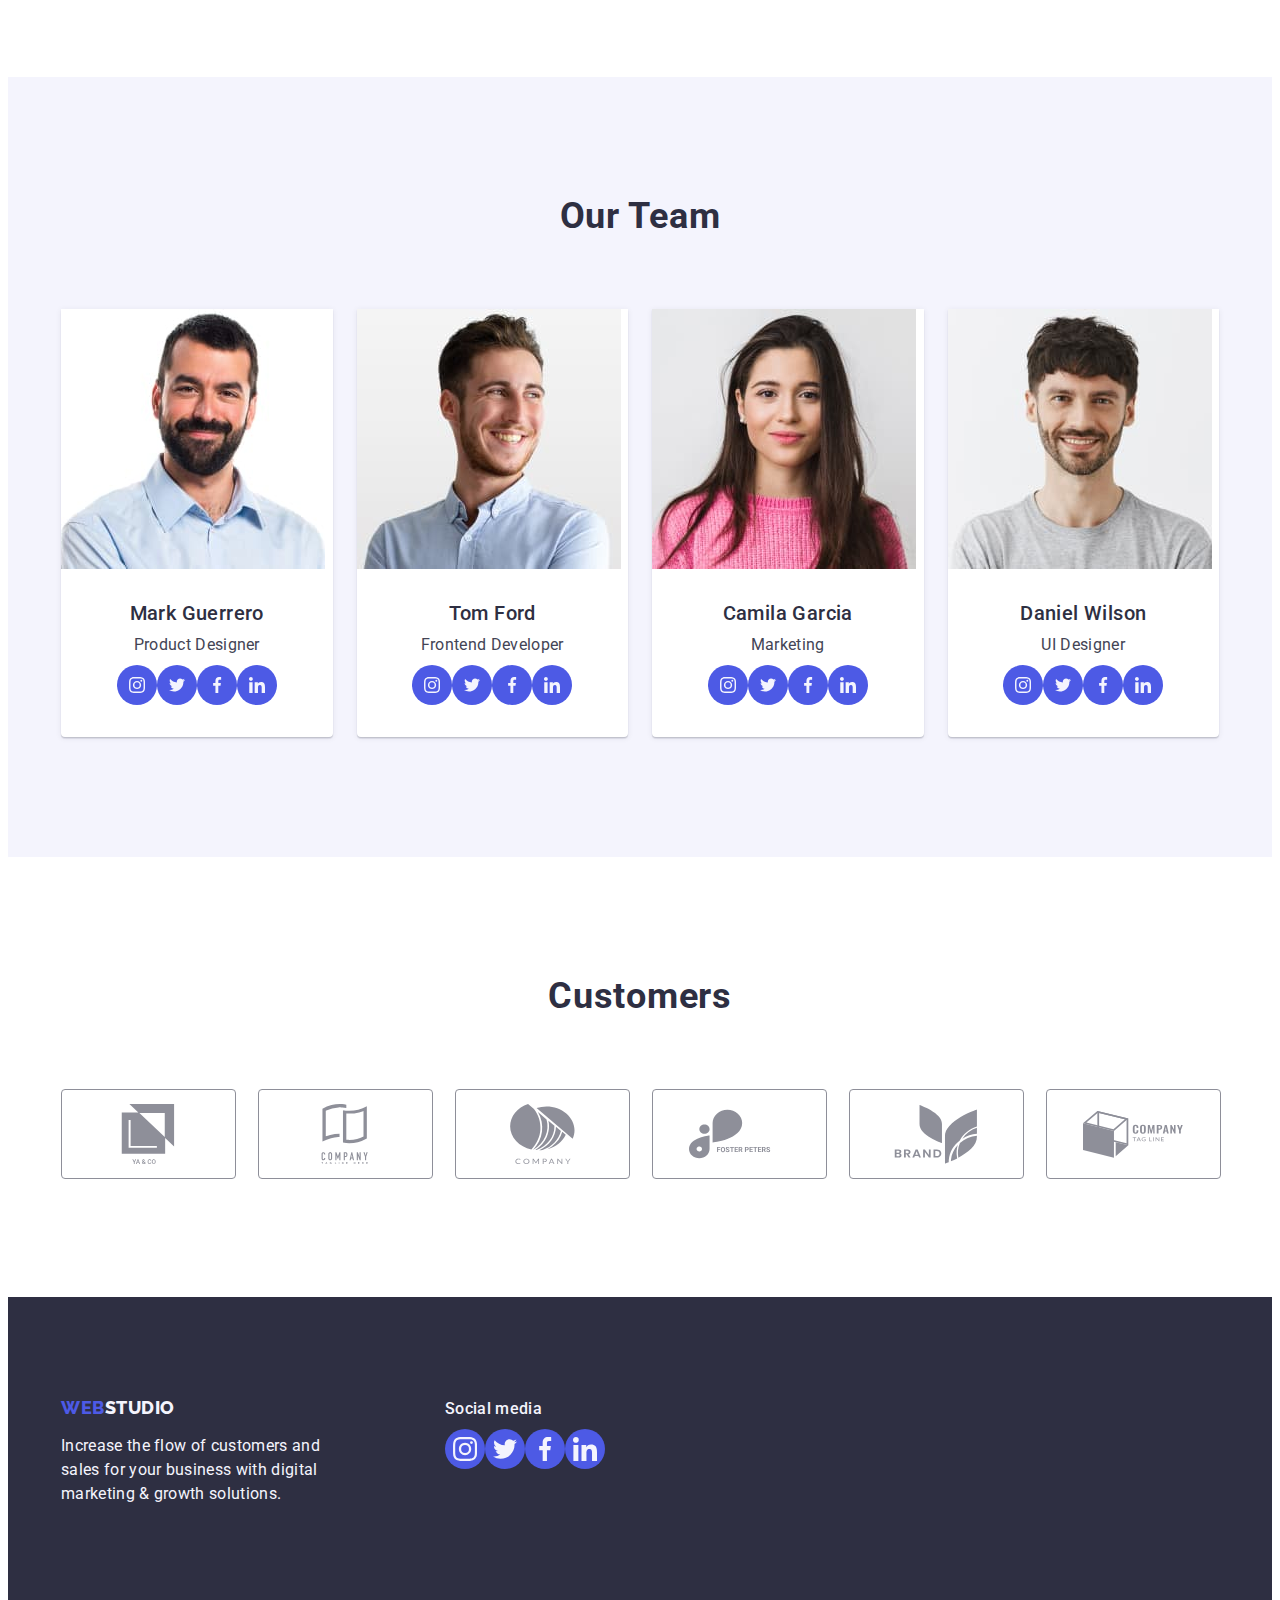
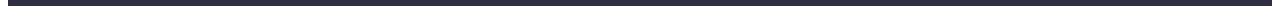
==== commit 37bba1a1: "do you know what is madness" ====
--- a/index.html
+++ b/index.html
@@ -420,28 +420,28 @@
           <ul class="customer-list list">
             <li class="customer-item">
               <a href="" class="customer-link link">
-                <svg class="customer-icon">
+                <svg class="customer-icon" width="104" height="56">
                   <use href="./images/customers.svg#icon-yaco"></use>
                 </svg>
               </a>
             </li>
             <li class="customer-item">
               <a href="" class="customer-link link">
-                <svg class="customer-icon">
+                <svg class="customer-icon" width="104" height="56">
                   <use href="./images/customers.svg#icon-company-tagline"></use>
                 </svg>
               </a>
             </li>
             <li class="customer-item">
               <a href="" class="customer-link link">
-                <svg class="customer-icon">
+                <svg class="customer-icon" width="104" height="56">
                   <use href="./images/customers.svg#icon-company"></use>
                 </svg>
               </a>
             </li>
             <li class="customer-item">
               <a href="" class="customer-link link">
-                <svg class="customer-icon">
+                <svg class="customer-icon" width="104" height="56">
                   <use href="./images/customers.svg#icon-forester-peters"></use>
                 </svg>
               </a>
@@ -479,7 +479,7 @@
           </p>
         </div>
         <div>
-          <h2 class="footer-caption">Social media</h2>
+          <p class="footer-caption">Social media</p>
           <ul class="worker-soc-list list">
             <li class="worker-soc-item link">
               <a
--- a/css/styles.css
+++ b/css/styles.css
@@ -91,6 +91,8 @@
   font-size: 16px;
   line-height: 1.5;
   border-bottom: 1px solid #e7e9fc;
+  box-shadow: 0px 2px 1px rgba(46, 47, 66, 0.08),
+    0px 1px 1px rgba(46, 47, 66, 0.16), 0px 1px 6px rgba(46, 47, 66, 0.08);
 }
 
 .logo {
@@ -340,22 +342,22 @@
   margin-bottom: 8px;
 }
 
+.job-description {
+  font-size: 16px;
+  line-height: 1.5;
+  margin-bottom: 8px;
+}
+
 .worker-soc-list {
   display: flex;
   justify-content: center;
-  gap: 10px;
-}
-
-.job-description {
-  font-size: 16px;
-  line-height: 1.5;
-  margin-bottom: 8px;
+  gap: 24x;
 }
 
 .worker-soc-item {
+  display: block;
   width: 40px;
   height: 40px;
-  gap: 24px;
 }
 
 .worker-soc-link {
@@ -370,6 +372,10 @@
   fill: #f4f4fd;
 }
 
+.worker-soc-link:hover,
+.worker-soc-link.worker-soc-item:focus {
+  background-color: var(--ocean);
+}
 /* CUSTOMERS */
 
 .customers-section {
@@ -379,18 +385,18 @@
 
 .customer-list {
   display: flex;
-  gap: 30px;
+  gap: 24px;
 }
 
 .customer-item {
-  width: calc((100% - 150px) / 6);
-  height: 90px;
+  width: calc((100% - 120px) / 6);
+  height: 88px;
 }
 .customer-link {
   width: 100%;
   height: 100%;
   border: 1px solid var(--light-slate);
-  border-radius: 5px;
+  border-radius: 4px;
   display: flex;
   align-items: center;
   justify-content: center;
@@ -437,6 +443,7 @@
 
 .footer-links {
   display: flex;
+  align-items: baseline;
 }
 
 .footer-caption {
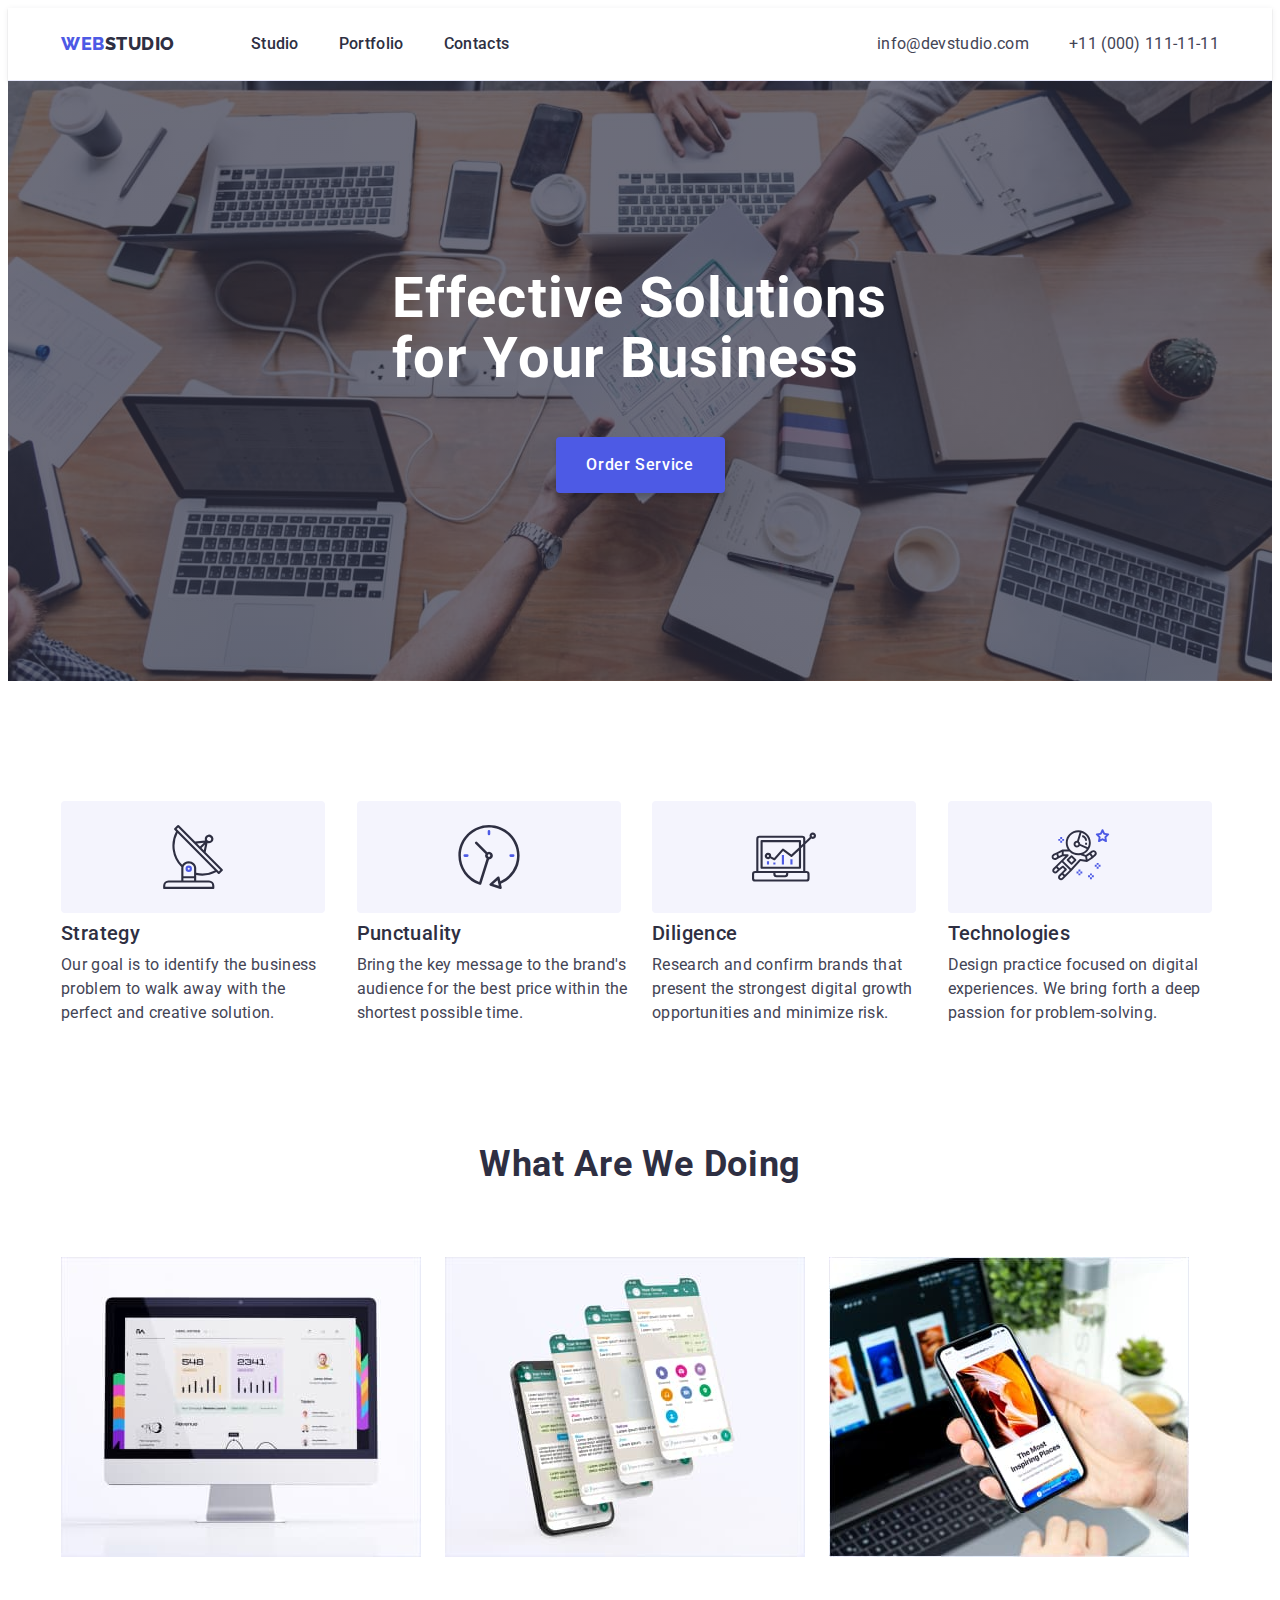
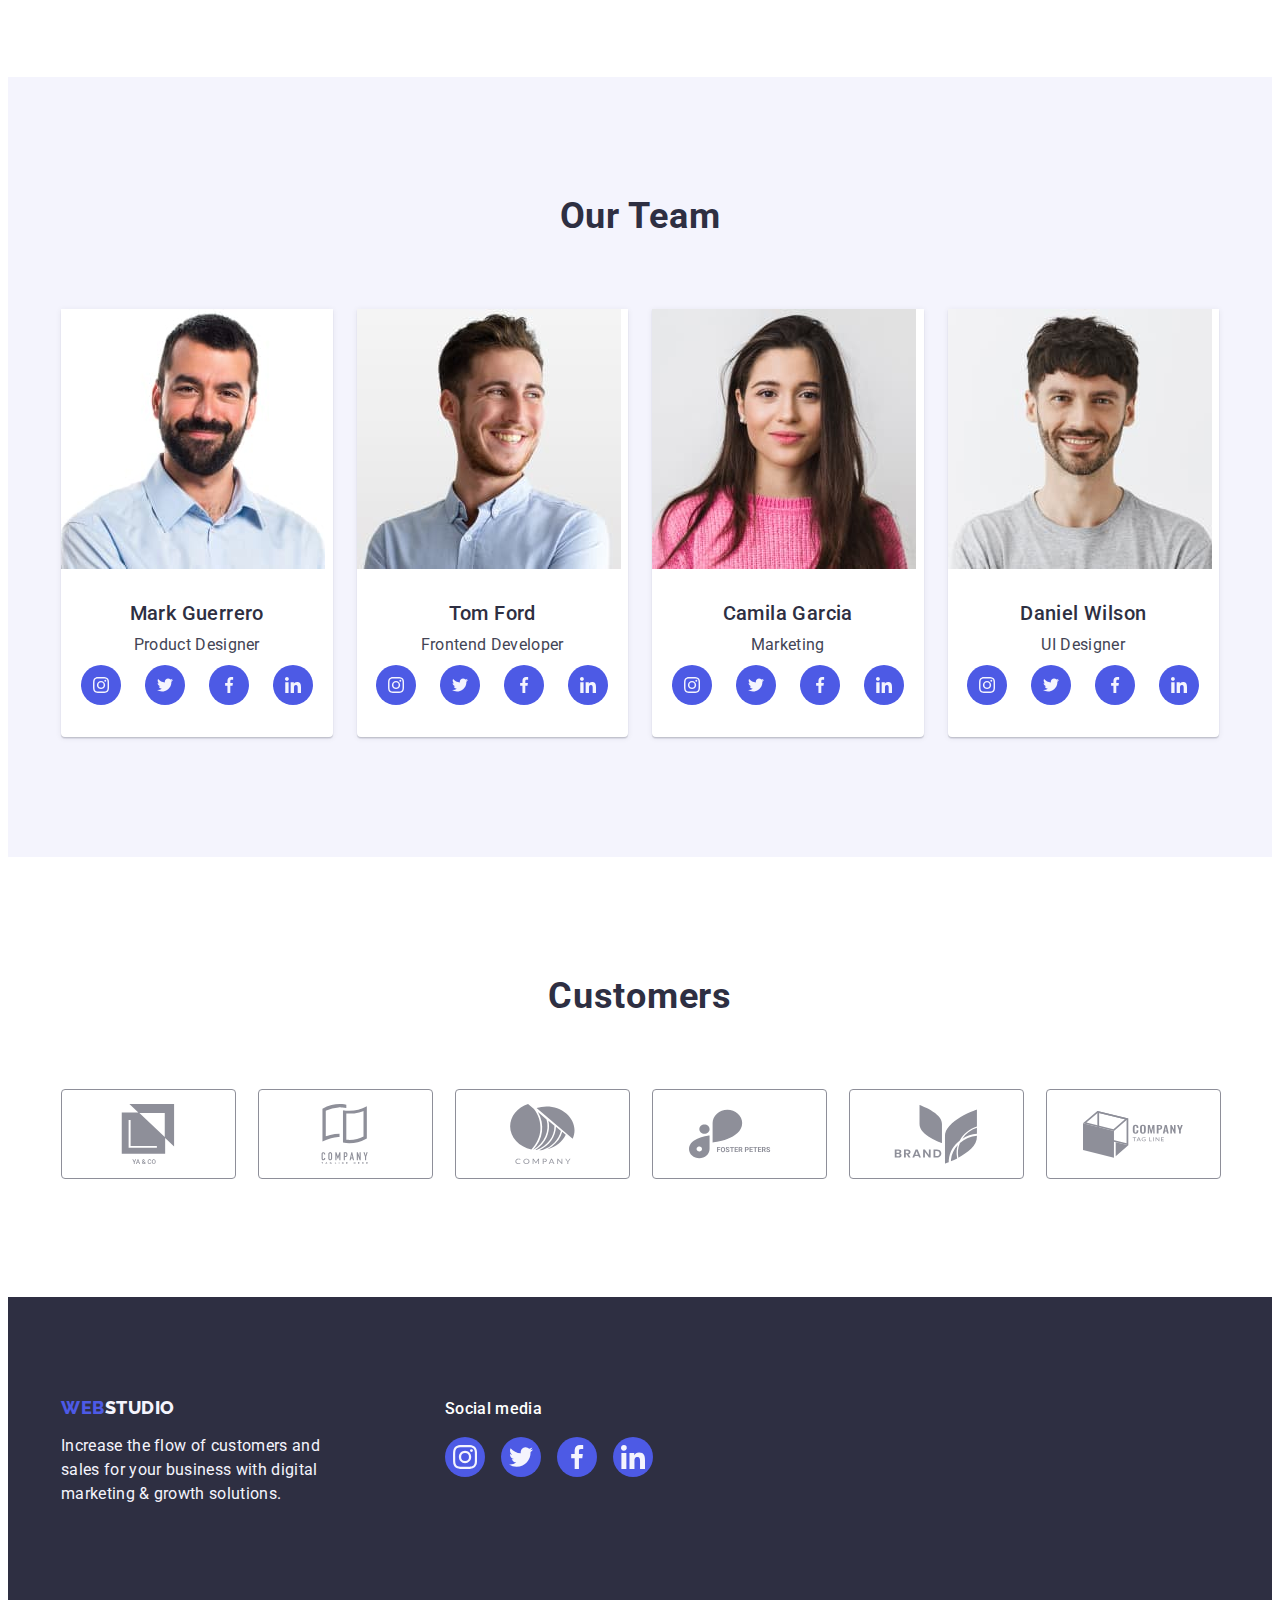
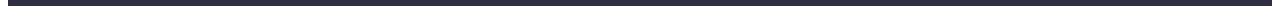
==== commit 0389a7db: "finish" ====
--- a/index.html
+++ b/index.html
@@ -448,14 +448,14 @@
             </li>
             <li class="customer-item">
               <a href="" class="customer-link link">
-                <svg class="customer-icon">
+                <svg class="customer-icon" width="104" height="56">
                   <use href="./images/customers.svg#icon-brand"></use>
                 </svg>
               </a>
             </li>
             <li class="customer-item">
               <a href="" class="customer-link link">
-                <svg class="customer-icon">
+                <svg class="customer-icon" width="104" height="56">
                   <use href="./images/customers.svg#icon-tag-line"></use>
                 </svg>
               </a>
@@ -480,11 +480,11 @@
         </div>
         <div>
           <p class="footer-caption">Social media</p>
-          <ul class="worker-soc-list list">
-            <li class="worker-soc-item link">
+          <ul class="footer-soc-list list">
+            <li class="footer-soc-item link">
               <a
                 href=""
-                class="worker-soc-link link"
+                class="footer-soc-link link"
                 target="_blank"
                 rel="noopener noreferrer"
               >
@@ -493,10 +493,10 @@
                 </svg>
               </a>
             </li>
-            <li class="worker-soc-item link">
+            <li class="footer-soc-item link">
               <a
                 href=""
-                class="worker-soc-link link"
+                class="footer-soc-link link"
                 target="_blank"
                 rel="noopener noreferrer"
               >
@@ -505,7 +505,7 @@
                 </svg>
               </a>
             </li>
-            <li class="worker-soc-item link">
+            <li class="footer-soc-item link">
               <a
                 href="./images/icons.svg#icon-twitter"
                 class="worker-soc-link link"
@@ -517,10 +517,10 @@
                 </svg>
               </a>
             </li>
-            <li class="worker-soc-item link">
+            <li class="footer-soc-item link">
               <a
                 href=""
-                class="worker-soc-link link"
+                class="footer-soc-link link"
                 target="_blank"
                 rel="noopener noreferrer"
               >
--- a/css/styles.css
+++ b/css/styles.css
@@ -216,6 +216,12 @@
   color: var(--links-text-color);
   padding: 12px 24px 12px 24px;
   border: 1px solid var(--border-color);
+}
+
+.portfolio-button:hover,
+.portfolio-button:focus {
+  box-shadow: 0px 3px 1px rgba(0, 0, 0, 0.1), 0px 2px 1px rgba(0, 0, 0, 0.08),
+    0px 2px 2px rgba(0, 0, 0, 0.12);
 }
 
 /* ----------GOALS 2--------- */
@@ -351,7 +357,7 @@
 .worker-soc-list {
   display: flex;
   justify-content: center;
-  gap: 24x;
+  gap: 24px;
 }
 
 .worker-soc-item {
@@ -373,7 +379,7 @@
 }
 
 .worker-soc-link:hover,
-.worker-soc-link.worker-soc-item:focus {
+.worker-soc-link:focus {
   background-color: var(--ocean);
 }
 /* CUSTOMERS */
@@ -446,12 +452,43 @@
   align-items: baseline;
 }
 
+.footer-soc-list {
+  display: flex;
+  justify-content: center;
+  gap: 16px;
+}
+
 .footer-caption {
   margin-bottom: 8px;
   font-weight: 500;
   font-size: 16px;
   line-height: 1.5;
   letter-spacing: 0.02em;
+  margin-bottom: 16px;
+  color: var(--secondary-color);
+}
+
+.footer-soc-item {
+  display: block;
+  width: 40px;
+  height: 40px;
+}
+
+.footer-soc-link {
+  width: 100%;
+  height: 100%;
+  background-color: var(--links-text-color);
+  border-radius: 50%;
+  display: block;
+  display: flex;
+  align-items: center;
+  justify-content: center;
+  fill: #f4f4fd;
+}
+
+.footer-soc-link:hover,
+.footer-soc-link:focus {
+  background-color: #31d0aa;
 }
 
 .footer-descr {
@@ -517,3 +554,13 @@
   border: 1px solid var(--border-color);
   border-top: none;
 }
+
+.example-link {
+  display: block;
+}
+
+.example-link:hover,
+.example-link:focus {
+  box-shadow: 0px 1px 6px rgba(46, 47, 66, 0.08),
+    0px 1px 1px rgba(46, 47, 66, 0.16), 0px 2px 1px rgba(46, 47, 66, 0.08);
+}
